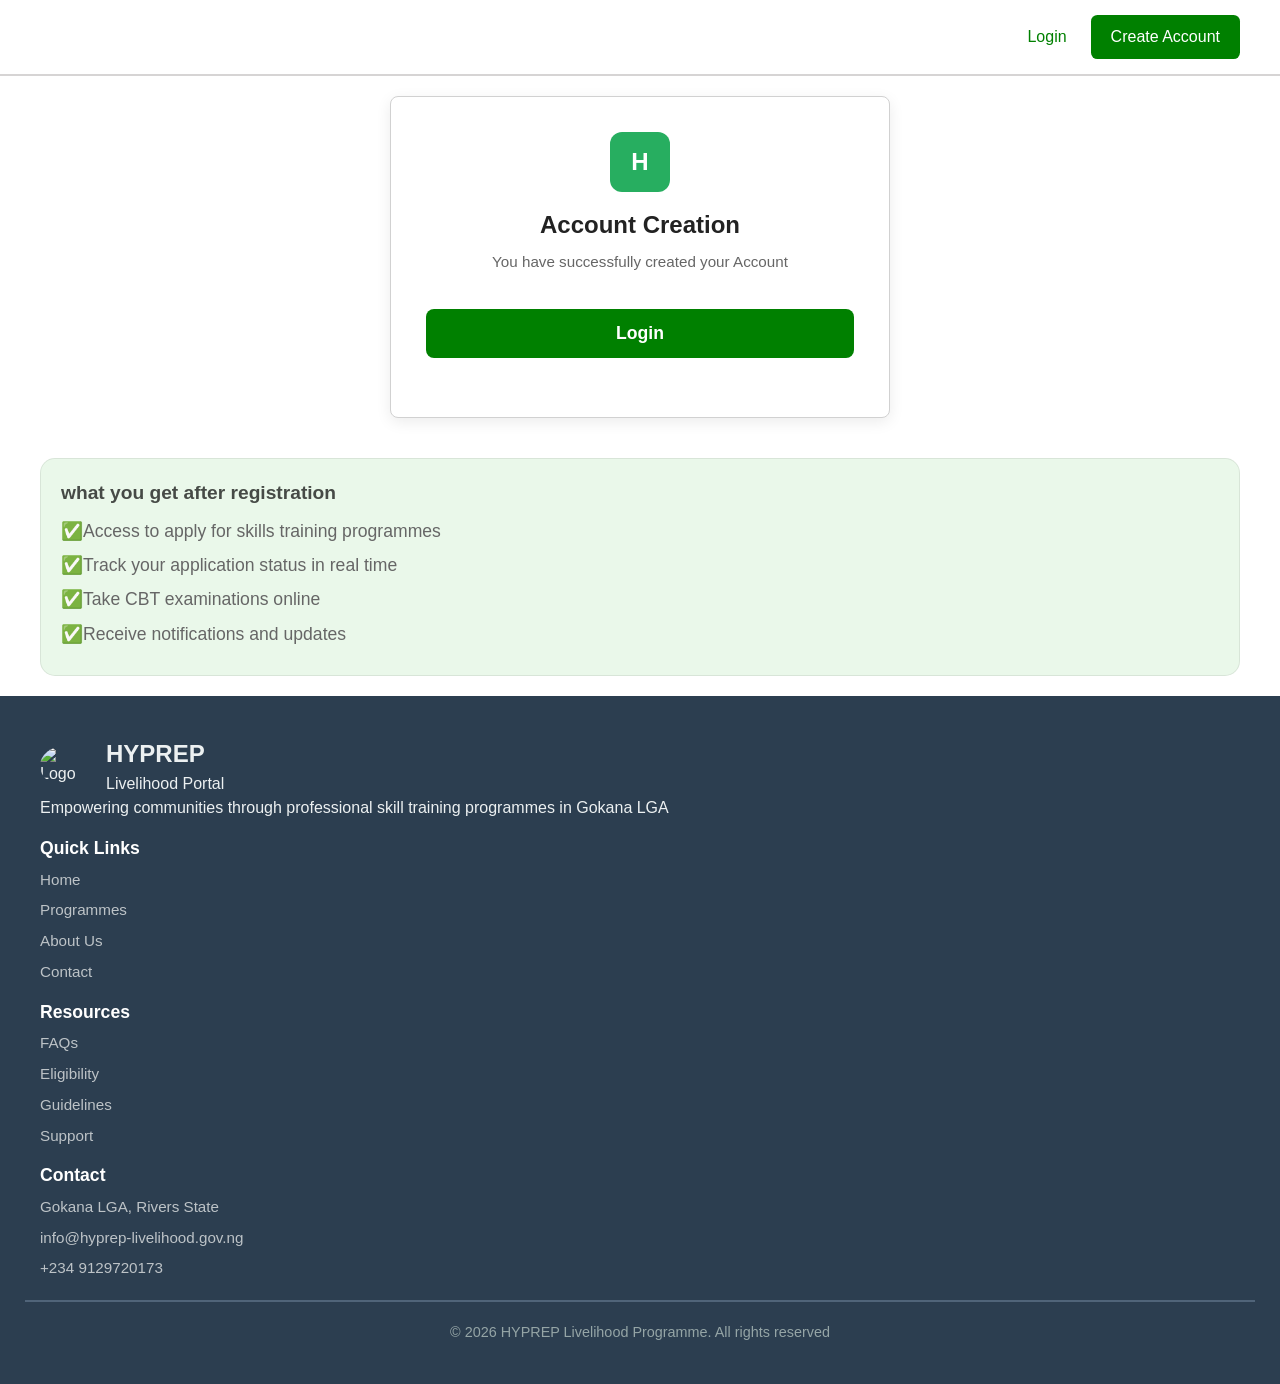
==== confirm.html @ 32976a48 "Initial commit" ====
<!DOCTYPE html>
<html lang="en">
<head>
    <meta charset="UTF-8">
    <meta name="viewport" content="width=device-width, initial-scale=1.0">
    <title>Document</title>
    <link rel="stylesheet" href="confirm.css">
    <script defer src="form-utils.js"></script>
    <script defer src="auth.js"></script>
    <script defer src="confirm.js"></script>
</head>
<body>
    <header>
        <div class="heading">
            <div class="logo" id="logo"><img class="header-logo" src="images src/verified-badge.jpeg" alt=""></div>
            <div class="head-section">
                <p class="log"><a href="login.html">Login</a></p>
                <div class="green-btn1"><a href="signup.html">Create Account</a></div>
            </div>
        </div>

    </header>
    <main>
        <div class="box-container">
                <div class="user-info">
                    <div class="profile-pic" id="profile_picture">H</div>
                        <h3>Account Creation</h3>
                        <p>You have successfully created your Account</p>
                </div>
                    
                <form action="#" method="POST">
                    <div class="signup-names">

                            <button type="button" id="login-successful" class="green-btn2">Login</button>
                            <div class="names">
                                <!-- <p>Don't receive any 6-digit code? click <a href="">Resend</a></p> -->
                            </div>
                        
                    </div>
                    
                </form>
                
        </div>
    </main>

    <section>
        <div class="tips">
            <h4>what you get after registration</h4>
            <p>✅Access to apply for skills training programmes</p>
            <p>✅Track your application status in real time</p>
            <p>✅Take CBT examinations online</p>
            <p>✅Receive notifications and updates</p>
        </div>

    </section>
    
    <footer>
        <div class="container">
            <div class="footer-alignment"><img class="footer-logo" src="images src/verified-badge.jpeg" alt="Logo">
                <div><p><h2>HYPREP</h2>Livelihood Portal</p></div>
            </div>
            <p>Empowering communities through professional skill training programmes in Gokana LGA</p>

            <h3>Quick Links</h3>
            <ul>
                <li>Home</li>
                <li>Programmes</li>
                <li>About Us</li>
                <li>Contact</li>
            </ul>

            <h3>Resources</h3>
            <ul>
                <li>FAQs</li>
                <li>Eligibility</li>
                <li>Guidelines</li>
                <li>Support</li>
            </ul>

            <h3>Contact</h3>
            <ul>
                <li>Gokana LGA, Rivers State</li>
                <li>info@hyprep-livelihood.gov.ng</li>
                <li>+234 9129720173</li>
            </ul>
        </div>
        <hr>
        <p class="copyright">
            © 2026 HYPREP Livelihood Programme. All rights reserved
        </p>
    </footer>
</body>
</html>
---- confirm.css ----
* {
    margin: 0;
    padding: 0;
    box-sizing: border-box;
}

body {
    font-family: 'Helvetica Neue', 'Lucida Grande', Arial, sans-serif;
    font-size: 16px;
    background-color: #f4f7f6;
    color: #333;
    line-height: 1.5;
    min-height: 100vh;
    display: flex;
    flex-direction: column;
}

img {
    border-radius: 50%;
    max-width: 100%;
    height: auto;
}

/* Header */
header {
    background: #ffffff;
    padding: 15px 25px;
    border-bottom: 2.5px solid #d6d4d4;
}

.heading {
    display: flex;
    justify-content: space-between;
    align-items: center;
    max-width: 1200px;
    margin: 0 auto;
    flex-wrap: wrap;
    gap: 10px;
}

.head-section {
    display: flex;
    align-items: center;
    gap: 1.5rem;
}

.log {
    position: relative;
    color: #008000;
    font-weight: 500;
}

.head-section a {
    color: #008000;
    text-decoration: none;
    font-weight: 500;
}

.header-logo {
    width: 50px;
    height: auto;
}

.green-btn1 {
    font-size: 1rem;
    padding: 10px 20px;
    color: white;
    background-color: #008000;
    border-radius: 0.4rem;
    cursor: pointer;
    font-weight: 500;
    transition: background-color 0.3s ease;
    text-align: center;
}

.green-btn1:hover {
    background-color: #006400;
}

.green-btn1 a {
    color: white;
    text-decoration: none;
}

/* Main & Form */
main {
    flex: 1;
    background-color: white;
    display: flex;
    justify-content: center;
    align-items: flex-start;
    padding: 20px;
}

.box-container {
    width: 100%;
    max-width: 500px;
    padding: 35px;
    background-color: white;
    border: 1.5px solid #d1d1d1;
    border-radius: 8px;
    box-shadow: 0 4px 15px rgba(0, 0, 0, 0.08);
}

.user-info {
    text-align: center;
    margin-bottom: 25px;
}

.user-info h3 {
    font-size: 1.5rem;
    margin-bottom: 8px;
    color: #222;
}

.user-info p {
    color: #666;
    font-size: 0.95rem;
}

.profile-pic {
    width: 60px;
    height: 60px;
    line-height: 60px;
    margin: 0 auto 15px;
    text-align: center;
    background-color: #008000;
    color: white;
    font-size: 1.5rem;
    font-weight: bold;
    border-radius: 20%;
}

.signup-names {
    display: flex;
    flex-direction: column;
    gap: 1rem;
    margin-bottom: 0.5rem;
}

.names {
    display: flex;
    gap: 1rem;
    flex-wrap: wrap;
}

.names > div {
    flex: 1;
    min-width: 140px;
}

.names a {
    color: #008000;
    text-decoration: none;
    font-weight: 500;
}

form > div {
    margin-bottom: 15px;
}

form p {
    margin-top: 1rem;
    text-align: center;
}

label {
    display: block;
    margin-bottom: 6px;
    font-weight: bold;
    font-size: 0.95rem;
    color: rgba(0, 0, 0, 0.644);
}

.compulsory {
    color: #e74c3c;
    font-weight: bold;
}

input {
    width: 100%;
    padding: 12px;
    margin-bottom: 10px;
    border-radius: 8px;
    outline: none;
    border: 1px solid #ccc;
    font-size: 1rem;
    transition: border-color 0.3s ease, box-shadow 0.3s ease;
}

input:focus {
    border-color: #008000;
    box-shadow: 0 0 0 3px rgba(0, 128, 0, 0.15);
}

.green-btn2 {
    width: 100%;
    padding: 14px;
    font-size: 1.1rem;
    color: white;
    background-color: #008000;
    border: none;
    border-radius: 8px;
    cursor: pointer;
    font-weight: 600;
    margin-top: 10px;
    transition: background-color 0.3s ease, transform 0.2s ease;
}

.green-btn2:hover {
    background-color: #006400;
    transform: translateY(-1px);
}

.box-container > p:last-child {
    text-align: center;
    margin-top: 15px;
    font-size: 0.95rem;
}

/* Section */
section {
    padding: 20px;
    background-color: white;
}

.tips {
    border-radius: 15px;
    border: 1px solid rgba(0, 0, 0, 0.08);
    background-color: rgba(172, 228, 172, 0.25);
    color: #666;
    font-size: 1.1rem;
    padding: 20px;
    text-align: left;
    max-width: 1200px;
    margin: 0 auto;
}

.tips h4 {
    color: rgba(0, 0, 0, 0.70);
    font-size: 1.2rem;
    margin-bottom: 10px;
}

.tips p {
    margin-bottom: 8px;
}

/* Footer */
footer {
    background-color: #2c3e50;
    color: #ecf0f1;
    padding: 40px 25px;
}

.container {
    max-width: 1200px;
    margin: 0 auto 20px;
}

.container h3 {
    font-size: 1.1rem;
    margin-bottom: 7px;
    margin-top: 15px;
    color: #fff;
}

.container ul {
    list-style: none;
}

.container ul li {
    margin-bottom: 8px;
    font-size: 0.95rem;
    color: #bdc3c7;
    cursor: pointer;
}

.container ul li:hover {
    color: #fff;
}

.footer-logo {
    width: 50px;
    height: auto;
    margin-bottom: 10px;
}

.footer-alignment {
    margin: 0;
    max-width: 220px;
    display: flex;
    align-items: center;
    gap: 0.5rem;
}

.footer-alignment img {
    margin-right: 0.5rem;
    margin-bottom: 0;
}

.footer-alignment p {
    margin: 0;
    display: block;
    font-size: 1.1rem;
    font-weight: bolder;
}

hr {
    border: 0;
    height: 2px;
    background-color: #506479;
    margin-bottom: 20px;
}

.copyright {
    text-align: center;
    font-size: 0.9rem;
    color: #95a5a6;
}

/* Responsive - Tablets */
@media (max-width: 768px) {
    .heading {
        padding: 0 10px;
    }

    .box-container {
        padding: 25px 20px;
        margin: 0 10px;
    }

    .tips {
        margin: 0 10px;
    }

    footer {
        padding: 30px 20px;
    }
}

/* Responsive - Mobile Phones */
@media (max-width: 480px) {
    body {
        font-size: 15px;
    }

    header {
        padding: 10px 15px;
    }

    .heading {
        flex-direction: column;
        align-items: flex-start;
        gap: 10px;
    }

    .head-section {
        width: 100%;
        justify-content: space-between;
        gap: 0.8rem;
    }

    .green-btn1 {
        padding: 8px 12px;
        font-size: 0.9rem;
    }

    .header-logo {
        width: 40px;
    }

    main {
        padding: 15px 10px;
    }

    .box-container {
        padding: 20px 15px;
        border-radius: 6px;
    }

    .user-info h3 {
        font-size: 1.3rem;
    }

    .profile-pic {
        width: 50px;
        height: 50px;
        line-height: 50px;
        font-size: 1.3rem;
    }

    input {
        padding: 10px;
        font-size: 0.95rem;
    }

    .green-btn2 {
        padding: 12px;
        font-size: 1rem;
    }

    section {
        padding: 15px 10px;
    }

    .tips {
        padding: 15px;
        font-size: 1rem;
    }

    .tips h4 {
        font-size: 1.1rem;
    }

    footer {
        padding: 25px 15px;
    }

    .container h3 {
        font-size: 1rem;
    }

    .footer-alignment {
        max-width: 100%;
    }
}
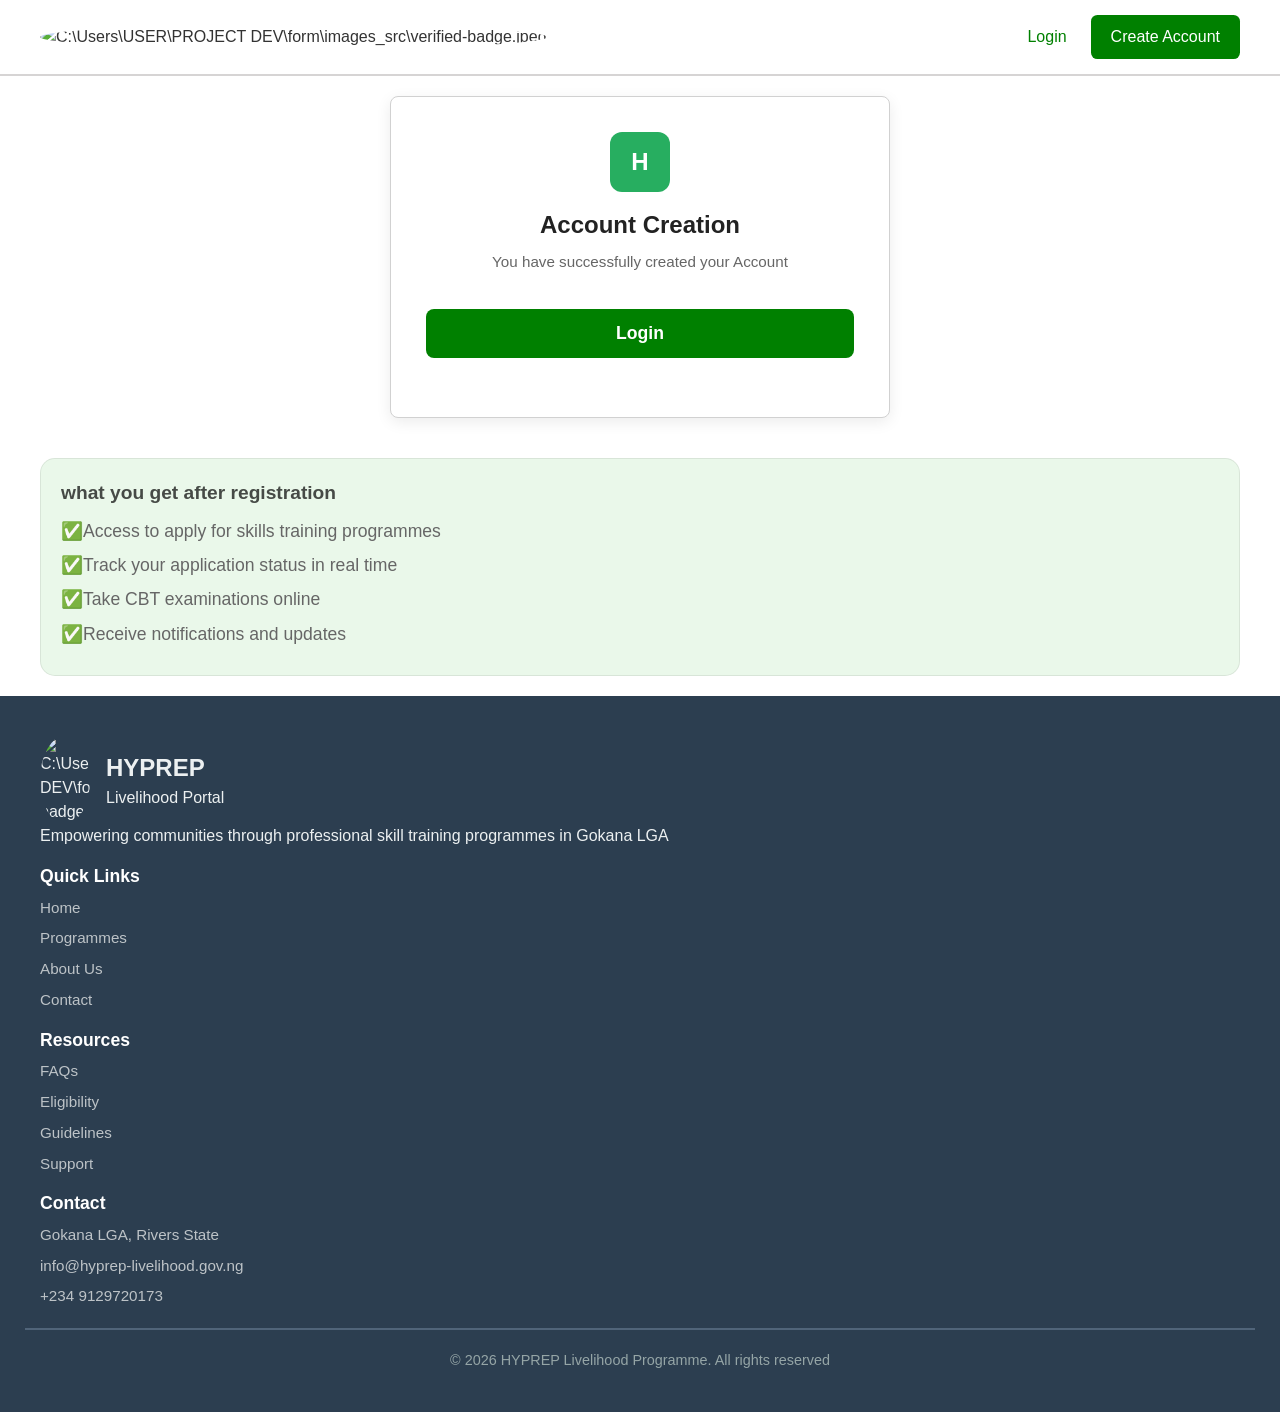
==== commit 53328562: "fixed img refrening issue" ====
--- a/confirm.html
+++ b/confirm.html
@@ -12,10 +12,10 @@
 <body>
     <header>
         <div class="heading">
-            <div class="logo" id="logo"><img class="header-logo" src="images src/verified-badge.jpeg" alt=""></div>
+            <div class="logo" id="logo"><img class="header-logo" src="https://th.bing.com/th/id/OIP.R5_WrJVDkuiqCkycaVycjwHaFS?w=232&h=180&c=7&r=0&o=7&pid=1.7&rm=3" alt="C:\Users\USER\PROJECT DEV\form\images_src\verified-badge.jpeg"></div>
             <div class="head-section">
                 <p class="log"><a href="login.html">Login</a></p>
-                <div class="green-btn1"><a href="signup.html">Create Account</a></div>
+                <div class="green-btn1"><a href="index.html">Create Account</a></div>
             </div>
         </div>
 
@@ -56,7 +56,7 @@
     
     <footer>
         <div class="container">
-            <div class="footer-alignment"><img class="footer-logo" src="images src/verified-badge.jpeg" alt="Logo">
+            <div class="footer-alignment"><img class="footer-logo" src="https://th.bing.com/th/id/OIP.R5_WrJVDkuiqCkycaVycjwHaFS?w=232&h=180&c=7&r=0&o=7&pid=1.7&rm=3" alt="C:\Users\USER\PROJECT DEV\form\images_src\verified-badge.jpeg">
                 <div><p><h2>HYPREP</h2>Livelihood Portal</p></div>
             </div>
             <p>Empowering communities through professional skill training programmes in Gokana LGA</p>
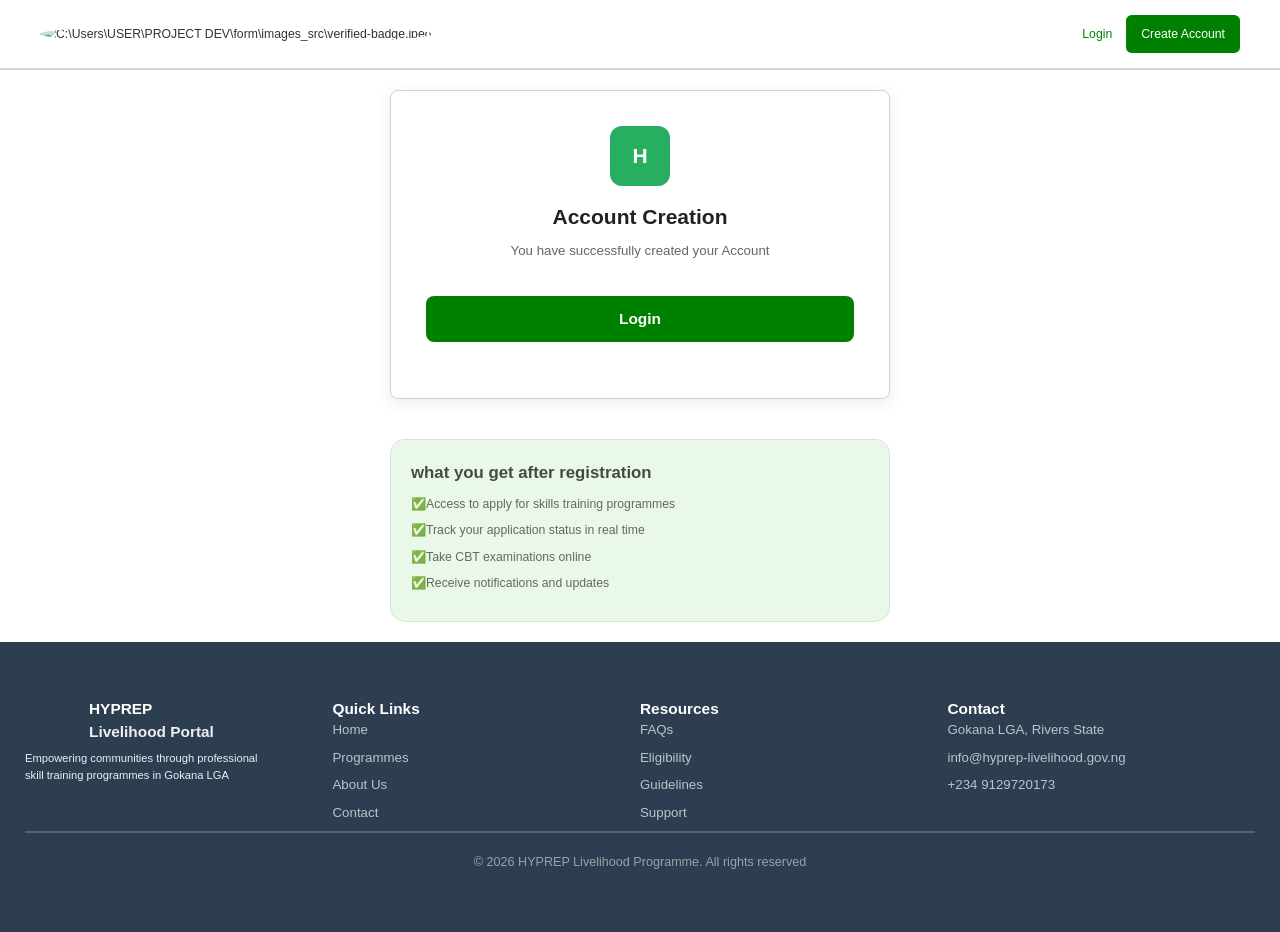
==== commit 29c3921e: "updated" ====
--- a/confirm.html
+++ b/confirm.html
@@ -54,40 +54,57 @@
 
     </section>
     
-    <footer>
+        <footer>
         <div class="container">
-            <div class="footer-alignment"><img class="footer-logo" src="https://th.bing.com/th/id/OIP.R5_WrJVDkuiqCkycaVycjwHaFS?w=232&h=180&c=7&r=0&o=7&pid=1.7&rm=3" alt="C:\Users\USER\PROJECT DEV\form\images_src\verified-badge.jpeg">
-                <div><p><h2>HYPREP</h2>Livelihood Portal</p></div>
+            <div class="grid-container">
+                <div>
+                    <div class="footer-alignment"><img class="footer-logo" src="https://th.bing.com/th/id/OIP.R5_WrJVDkuiqCkycaVycjwHaFS?w=232&h=180&c=7&r=0&o=7&pid=1.7&rm=3" alt="">
+                        <div>
+                            <h3>HYPREP</h3>
+                            <p>Livelihood Portal</p>
+                        </div>
+                    </div>
+                    <p>Empowering communities through professional skill training programmes in Gokana LGA</p>
+                </div>
+                
+
+                <div>
+                    <h3>Quick Links</h3>
+                        <ul>
+                            <li>Home</li>
+                            <li>Programmes</li>
+                            <li>About Us</li>
+                            <li>Contact</li>
+                        </ul>
+                </div>
+
+                <div>
+                    <h3>Resources</h3>
+                        <ul>
+                            <li>FAQs</li>
+                            <li>Eligibility</li>
+                            <li>Guidelines</li>
+                            <li>Support</li>
+                        </ul>
+                </div>
+
+                <div>
+                    <h3>Contact</h3>
+                        <ul>
+                            <li>Gokana LGA, Rivers State</li>
+                            <li>info@hyprep-livelihood.gov.ng</li>
+                            <li>+234 9129720173</li>
+                        </ul>
+                </div>
+
             </div>
-            <p>Empowering communities through professional skill training programmes in Gokana LGA</p>
+                <hr>
+                <p class="copyright">
+                    © 2026 HYPREP Livelihood Programme. All rights reserved
+                </p>
 
-            <h3>Quick Links</h3>
-            <ul>
-                <li>Home</li>
-                <li>Programmes</li>
-                <li>About Us</li>
-                <li>Contact</li>
-            </ul>
+        </div>
 
-            <h3>Resources</h3>
-            <ul>
-                <li>FAQs</li>
-                <li>Eligibility</li>
-                <li>Guidelines</li>
-                <li>Support</li>
-            </ul>
-
-            <h3>Contact</h3>
-            <ul>
-                <li>Gokana LGA, Rivers State</li>
-                <li>info@hyprep-livelihood.gov.ng</li>
-                <li>+234 9129720173</li>
-            </ul>
-        </div>
-        <hr>
-        <p class="copyright">
-            © 2026 HYPREP Livelihood Programme. All rights reserved
-        </p>
     </footer>
 </body>
 </html>
--- a/confirm.css
+++ b/confirm.css
@@ -2,6 +2,7 @@
     margin: 0;
     padding: 0;
     box-sizing: border-box;
+    font-size: .875rem;
 }
 
 body {
@@ -41,7 +42,7 @@
 .head-section {
     display: flex;
     align-items: center;
-    gap: 1.5rem;
+    gap: 1rem;
 }
 
 .log {
@@ -62,8 +63,8 @@
 }
 
 .green-btn1 {
-    font-size: 1rem;
-    padding: 10px 20px;
+    font-size: 0.7rem;
+    padding: 10px 15px;
     color: white;
     background-color: #008000;
     border-radius: 0.4rem;
@@ -232,9 +233,10 @@
     font-size: 1.1rem;
     padding: 20px;
     text-align: left;
-    max-width: 1200px;
+    max-width: 500px;
     margin: 0 auto;
 }
+
 
 .tips h4 {
     color: rgba(0, 0, 0, 0.70);
@@ -244,6 +246,10 @@
 
 .tips p {
     margin-bottom: 8px;
+}
+
+.tips i {
+    color: #008000;
 }
 
 /* Footer */
@@ -254,13 +260,23 @@
 }
 
 .container {
-    max-width: 1200px;
+    /* max-width: 1200px; */
     margin: 0 auto 20px;
+}
+
+.grid-container {
+    display: grid;
+    grid-template-columns: repeat(4, minmax(0, 1fr));
+}
+
+.grid-container p {
+    font-size: 0.8rem;
+    max-width: 250px;
+
 }
 
 .container h3 {
     font-size: 1.1rem;
-    margin-bottom: 7px;
     margin-top: 15px;
     color: #fff;
 }
@@ -300,7 +316,7 @@
 }
 
 .footer-alignment p {
-    margin: 0;
+    margin-bottom: 0.5rem;
     display: block;
     font-size: 1.1rem;
     font-weight: bolder;
@@ -320,7 +336,7 @@
 }
 
 /* Responsive - Tablets */
-@media (max-width: 768px) {
+/* @media (max-width: 768px) {
     .heading {
         padding: 0 10px;
     }
@@ -337,7 +353,7 @@
     footer {
         padding: 30px 20px;
     }
-}
+} */
 
 /* Responsive - Mobile Phones */
 @media (max-width: 480px) {
@@ -426,3 +442,9 @@
     }
 }
 
+@media (max-width: 770px) {
+    .grid-container {
+        display: block;
+    }
+
+}
